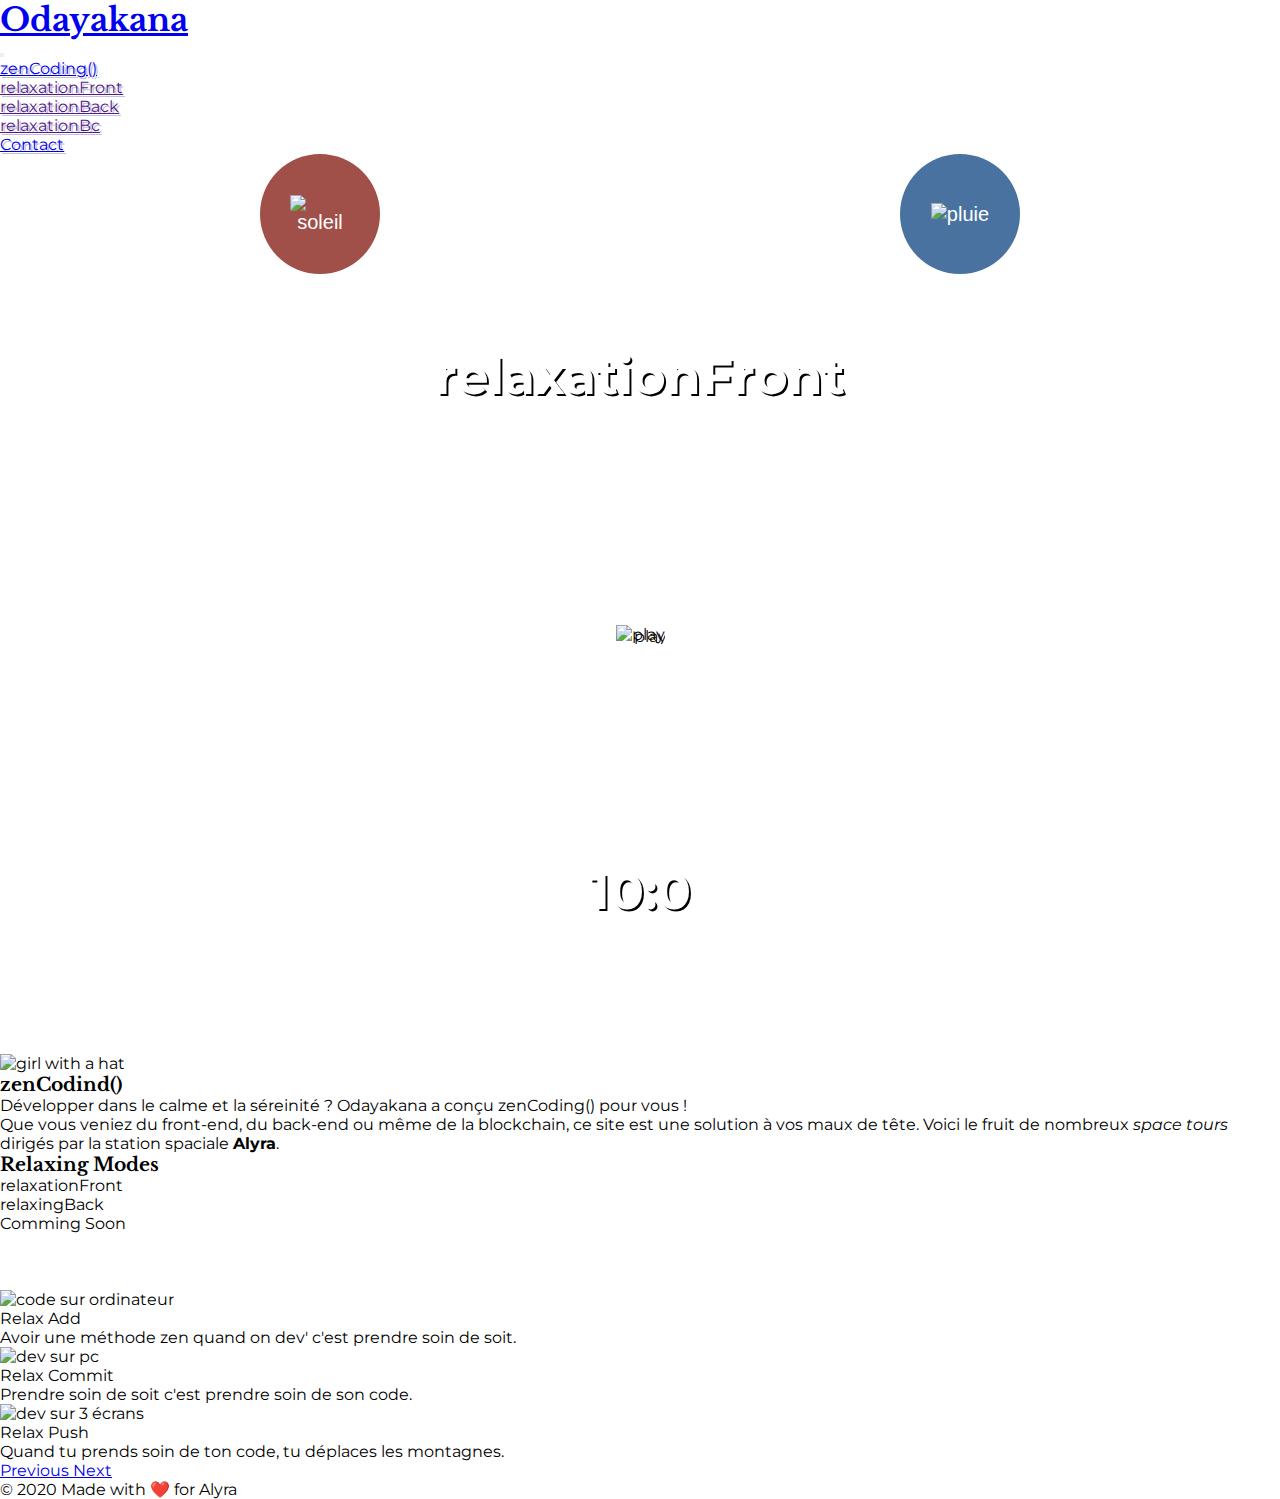
==== index.html @ 762201b2 "change order picker + h2" ====
<!DOCTYPE html>
<html lang="fr">
  <head>
    <!-- Required meta tags -->
    <meta charset="utf-8" />
    <meta name="viewport" content="width=device-width, initial-scale=1" />

    <!-- Bootstrap CSS -->
    <link
      href="https://fonts.googleapis.com/css2?family=Libre+Baskerville:wght@700&family=Montserrat:wght@300&display=swap"
      rel="stylesheet"
    />
    <link
      rel="stylesheet"
      href="https://stackpath.bootstrapcdn.com/bootstrap/5.0.0-alpha1/css/bootstrap.min.css"
      integrity="sha384-r4NyP46KrjDleawBgD5tp8Y7UzmLA05oM1iAEQ17CSuDqnUK2+k9luXQOfXJCJ4I"
      crossorigin="anonymous"
    />
    <link rel="stylesheet" href="/style.css" />
    <script
      src="https://kit.fontawesome.com/99df0a2e5d.js"
      crossorigin="anonymous"
    ></script>
    <title>Odayakana</title>
  </head>

  <!--HEADER & NAV-->
  <body class="bg-white">
    <header class="mb-4">
      <h1 class="mt-4 title text-center display-3">
        <a href="/index.html" class="text-decoration-none text-primary"
          >Odayakana</a
        >
      </h1>
    </header>

    <nav
      class="barre navbar navbar-expand-sm navbar-light shadow-lg text-center"
      style="z-index: 100;"
    >
      <div class="container-fluid">
        <button
          class="navbar-toggler"
          type="button"
          data-toggle="collapse"
          data-target="#navbarNav"
          aria-controls="navbarNav"
          aria-expanded="false"
          aria-label="Toggle navigation"
        >
          <span class="navbar-toggler-icon"></span>
        </button>
        <div
          class="collapse navbar-collapse justify-content-center"
          id="navbarNav"
        >
          <ul class="navbar-nav">
            <li class="nav-item">
              <a
                class="nav-link text-dark h5 font-weight-bold"
                aria-current="page"
                href="#app-content"
                >zenCoding()</a
              >
            </li>
            <li class="nav-item">
              <a class="nav-link h5 font-weight-bold" href=""
                >relaxationFront</a
              >
            </li>
            <li class="nav-item">
              <a class="nav-link h5 font-weight-bold" href="">
                relaxationBack
              </a>
            </li>
            <li class="nav-item">
              <a class="nav-link h5 font-weight-bold" href="">
                relaxationBc
              </a>
            </li>
            <li class="nav-item">
              <a class="nav-link h5 font-weight-bold" href="#foot-content"
                >Contact</a
              >
            </li>
          </ul>
        </div>
      </div>
    </nav>

    <!--MAIN-->
    <!--ARTICLE-->
    <main id="app-content" class="container mt-4">
      <div class="row">
        <div class="col-md-8 app">
          <div class="sound-picker m-4 pt-5">
            <button data-sound="./sounds/beach.mp3">
              <img src="./svg/beach.svg" alt="soleil" />
            </button>
            <button data-sound="./sounds/rain.mp3">
              <img src="./svg/rain.svg" alt="pluie" />
            </button>
          </div>
          <div class="player-container">
            <h2 id="mode">relaxationFront</h2>

            <audio class="song">
              <source src="./sounds/beach.mp3" />
            </audio>
            <img src="./svg/play.svg" class="play" alt="play" />
            <svg
              class="track-outline"
              width="453"
              height="453"
              viewBox="0 0 453 453"
              fill="none"
              xmlns="http://www.w3.org/2000/svg"
            >
              <circle
                cx="226.5"
                cy="226.5"
                r="216.5"
                stroke="white"
                stroke-width="20"
              />
            </svg>
            <svg
              class="moving-outline"
              width="453"
              height="453"
              viewBox="0 0 453 453"
              fill="none"
              xmlns="http://www.w3.org/2000/svg"
            >
              <circle
                cx="226.5"
                cy="226.5"
                r="216.5"
                stroke="#018EBA"
                stroke-width="20"
              />
            </svg>

            <h3 class="time-display">0:00</h3>
          </div>
          <div class="time-select">
            <button data-time="120">2 Minutes</button>
            <button data-time="600" class="medium-mins">10 Minutes</button>
            <button data-time="2700" class="long-mins">45 Minutes</button>
          </div>
        </div>
        <!--MANCHETTE-->
        <aside class="col-md-4 mt-3 mt-lg-0 mb-3">
          <!--ZENCODING-->
          <section class="bg-light p-3 mb-3 shadow text-center">
            <img
              src="img/img-eau.jpg"
              alt="girl with a hat"
              class="img-fluid rounded-circle mb-3"
              width="115"
            />
            <h3 class="mb-2 font-weight-bold title text-secondary">
              zenCodind()
            </h3>
            <p class="mb-2">
              Développer dans le calme et la séreinité ? Odayakana a conçu
              zenCoding() pour vous !<br />
              Que vous veniez du front-end, du back-end ou même de la
              blockchain, ce site est une solution à vos maux de tête. Voici le
              fruit de nombreux <em lang="en">space tours</em> dirigés par la
              station spaciale <b>Alyra</b>.
            </p>
          </section>
          <!--RELAXING MODES-->
          <section class="bg-light p-1 mb-2 shadow">
            <h3
              class="mb-3 font-weight-bold title text-center text-secondary mt-3"
            >
              Relaxing Modes
            </h3>
            <ul class="list-unstyled">
              <li class="card shadow-sm p-1 mb-2">
                <div id="relaxingfront" class="row card-body">
                  <p class="h5 text-light font-weight-bold text-center">
                    relaxationFront
                  </p>
                </div>
              </li>
              <li class="card shadow-sm p-1 mb-2">
                <div id="relaxingback" class="row card-body">
                  <p class="h5 text-light font-weight-bold text-center">
                    relaxingBack
                  </p>
                </div>
              </li>
              <li class="card shadow-sm p-1 mb-3">
                <div class="row card-body">
                  <p class="h5 text-muted font-weight-bold text-center">
                    Comming Soon
                  </p>
                </div>
              </li>
            </ul>
          </section>
          <!-- Carousel -->
          <section class="container my-3">
            <div
              id="carouselExampleCaptions"
              class="carousel slide"
              data-ride="carousel"
            >
              <ol class="carousel-indicators">
                <li
                  data-target="#carouselExampleCaptions"
                  data-slide-to="0"
                  class="active"
                ></li>
                <li
                  data-target="#carouselExampleCaptions"
                  data-slide-to="1"
                ></li>
                <li
                  data-target="#carouselExampleCaptions"
                  data-slide-to="2"
                ></li>
              </ol>
              <div class="carousel-inner">
                <div class="carousel-item active">
                  <img
                    src="/img/dev1.jpg"
                    class="img-fluid"
                    alt="code sur ordinateur"
                  />
                  <div class="carousel-caption d-none d-block bg-dark">
                    <p class="my-2">Relax Add</p>
                    <p>
                      Avoir une méthode zen quand on dev' c'est prendre soin de
                      soit.
                    </p>
                  </div>
                </div>
                <div class="carousel-item">
                  <img src="/img/dev2.jpg" class="img-fluid" alt="dev sur pc" />
                  <div class="carousel-caption d-none d-block bg-dark">
                    <p class="my-2">Relax Commit</p>
                    <p>
                      Prendre soin de soit c'est prendre soin de son code.
                    </p>
                  </div>
                </div>
                <div class="carousel-item">
                  <img
                    src="/img/dev3.jpg"
                    class="img-fluid"
                    style="width: 125rem;"
                    alt="dev sur 3 écrans"
                  />
                  <div class="carousel-caption d-none d-block bg-dark">
                    <p class="my-2">Relax Push</p>
                    <p>
                      Quand tu prends soin de ton code, tu déplaces les
                      montagnes.
                    </p>
                  </div>
                </div>
              </div>
              <a
                class="carousel-control-prev"
                href="#carouselExampleCaptions"
                role="button"
                data-slide="prev"
              >
                <span
                  class="carousel-control-prev-icon"
                  aria-hidden="true"
                ></span>
                <span class="sr-only">Previous</span>
              </a>
              <a
                class="carousel-control-next"
                href="#carouselExampleCaptions"
                role="button"
                data-slide="next"
              >
                <span
                  class="carousel-control-next-icon"
                  aria-hidden="true"
                ></span>
                <span class="sr-only">Next</span>
              </a>
            </div>
          </section>
          <!--fin du carousel-->
        </aside>
      </div>
    </main>
    <!--FOOTER-->
    <footer
      id="foot-content"
      class="text-center pb-2 pt-3 mt-3 p-md-4 bg-dark text-light"
    >
      &copy; 2020 Made with &#10084;&#65039; for Alyra
    </footer>

    <!-- Optional JavaScript -->
    <!-- Popper.js first, then Bootstrap JS -->
    <script
      src="https://cdn.jsdelivr.net/npm/popper.js@1.16.0/dist/umd/popper.min.js"
      integrity="sha384-Q6E9RHvbIyZFJoft+2mJbHaEWldlvI9IOYy5n3zV9zzTtmI3UksdQRVvoxMfooAo"
      crossorigin="anonymous"
    ></script>
    <script
      src="https://stackpath.bootstrapcdn.com/bootstrap/5.0.0-alpha1/js/bootstrap.min.js"
      integrity="sha384-oesi62hOLfzrys4LxRF63OJCXdXDipiYWBnvTl9Y9/TRlw5xlKIEHpNyvvDShgf/"
      crossorigin="anonymous"
    ></script>
    <script src="app.js"></script>
  </body>
</html>
---- style.css ----
* {
  margin: 0;
  padding: 0;
  box-sizing: border-box;
}

body {
  font-family: "Montserrat", sans-serif;
  background-image: url(img/zen.jpg);
  background-size: cover;
  background-position: center;
  background-attachment: fixed;
}

.title {
  font-family: "Libre Baskerville", serif;
}

nav a {
  text-shadow: 2px 2px rgb(192, 192, 218);
}

.app {
  height: 100vh;
  text-shadow: 2px 2px black;
}

.sound-picker {
  display: flex;
  justify-content: space-around;
}

.time-select button,
.sound-picker button {
  color: white;
  width: 30%;
  height: 10%;
  background: none;
  font-size: 20px;
  border-radius: 5px;
  cursor: pointer;
  border: 2px solid white;
  transition: all 0.5s ease;
}

.sound-picker button {
  border: none;
  height: 120px;
  width: 120px;
  padding: 30px;
  border-radius: 50%;
}
.sound-picker button:nth-child(2) {
  background: #4972a1;
}
.sound-picker button:nth-child(1) {
  background: #a14f49;
}
.sound-picker button img {
  height: 100%;
}

.time-select button:hover {
  background: white;
  color: black;
}

.player-container {
  position: relative;
  height: 80%;
  display: flex;
  justify-content: space-evenly;
  align-items: center;
  flex-direction: column;
  flex: 1;
}

.player-container svg {
  position: absolute;
  height: 50%;
  top: 50%;
  left: 50%;
  transform: translate(-50%, -50%) rotate(-90deg);
  pointer-events: none;
}
.player-container svg circle {
  transition: all 0.2s ease-in-out;
}
.time-display {
  color: white;
  position: absolute;
  font-size: 50px;
  bottom: 10%;
}

[id="mode"] {
  color: white;
  position: absolute;
  font-size: 50px;
  top: 10%;
}

[id="relaxingfront"] {
  background-image: url(img/plages.jpg);
  background-position-y: 100px;
}

[id="relaxingback"] {
  background-image: url(img/pluie.jpg);
}
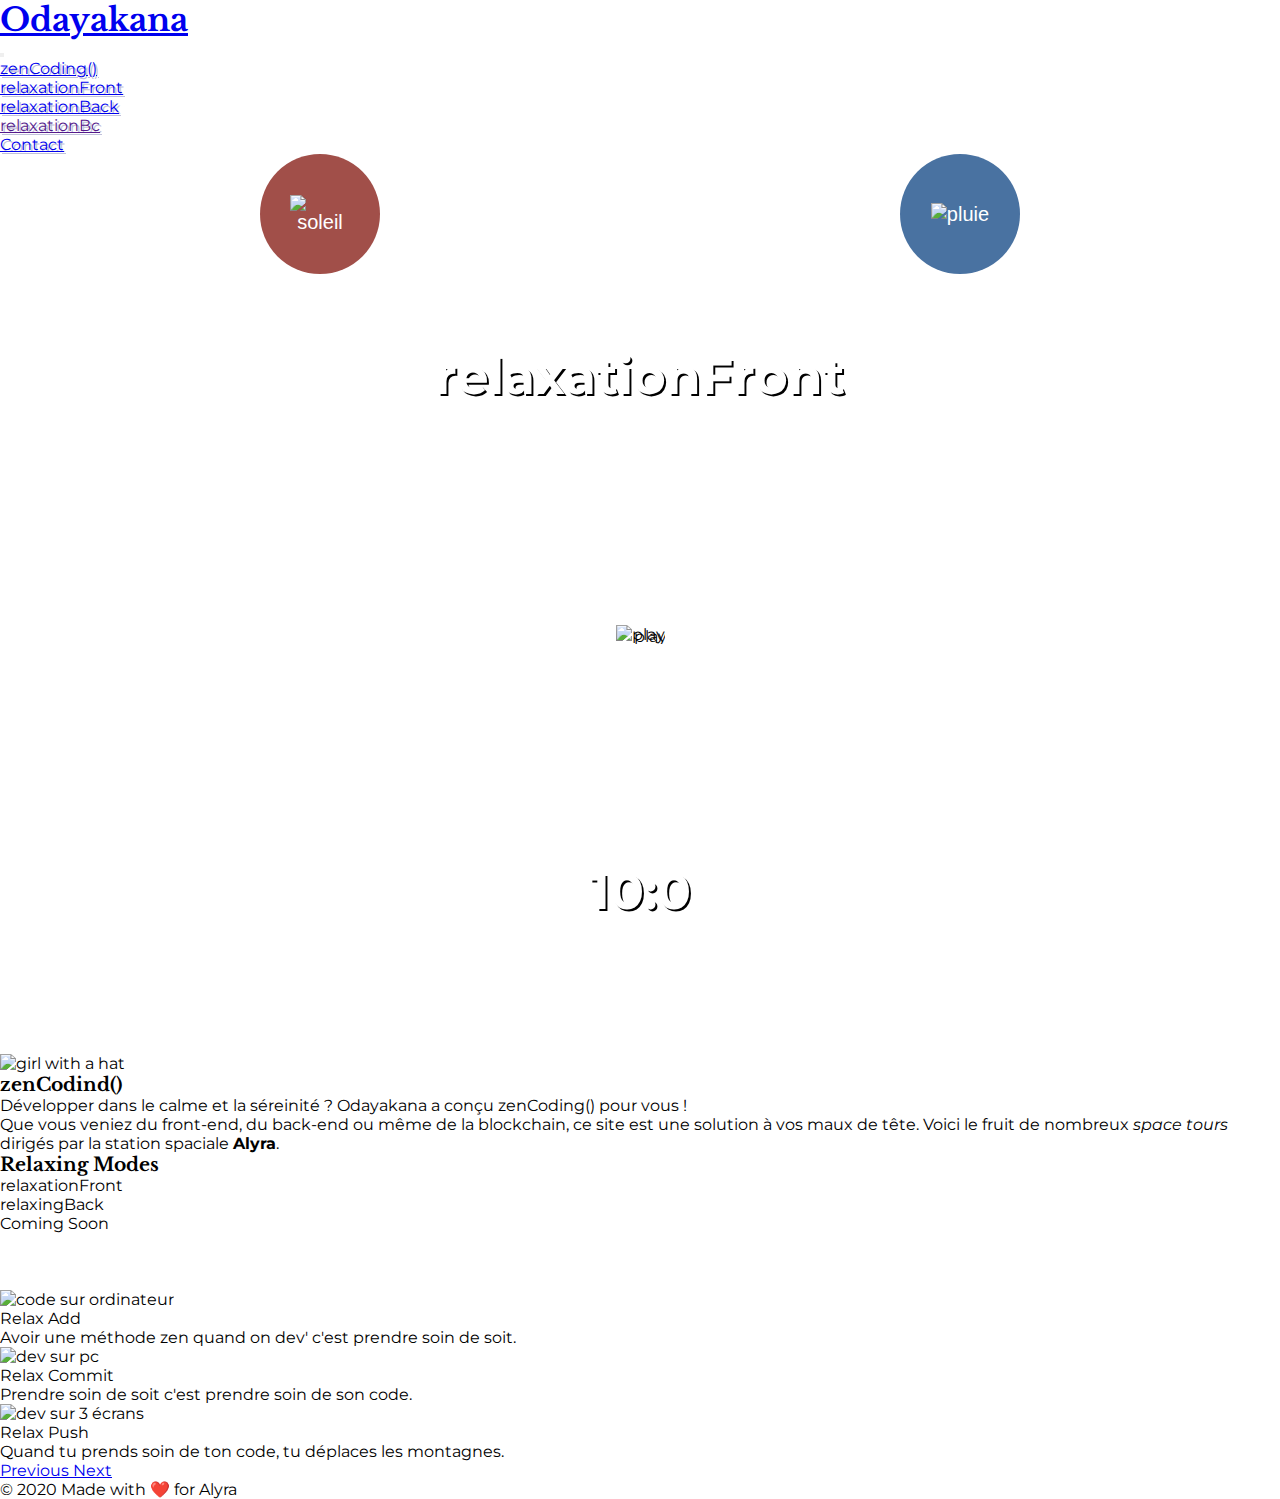
==== commit 67834c0f: "page annexes + h2 dynamique" ====
--- a/index.html
+++ b/index.html
@@ -64,12 +64,12 @@
               >
             </li>
             <li class="nav-item">
-              <a class="nav-link h5 font-weight-bold" href=""
+              <a class="nav-link h5 font-weight-bold" href="app-beach.html" target="_blank" rel="noopener noreferrer"
                 >relaxationFront</a
               >
             </li>
             <li class="nav-item">
-              <a class="nav-link h5 font-weight-bold" href="">
+              <a class="nav-link h5 font-weight-bold" href="app-rain.html" target="_blank" rel="noopener noreferrer">
                 relaxationBack
               </a>
             </li>
@@ -94,10 +94,10 @@
       <div class="row">
         <div class="col-md-8 app">
           <div class="sound-picker m-4 pt-5">
-            <button data-sound="./sounds/beach.mp3">
+            <button id="beach-mode" data-sound="./sounds/beach.mp3">
               <img src="./svg/beach.svg" alt="soleil" />
             </button>
-            <button data-sound="./sounds/rain.mp3">
+            <button id="rain-mode" data-sound="./sounds/rain.mp3">
               <img src="./svg/rain.svg" alt="pluie" />
             </button>
           </div>
@@ -196,7 +196,7 @@
               <li class="card shadow-sm p-1 mb-3">
                 <div class="row card-body">
                   <p class="h5 text-muted font-weight-bold text-center">
-                    Comming Soon
+                    Coming Soon
                   </p>
                 </div>
               </li>
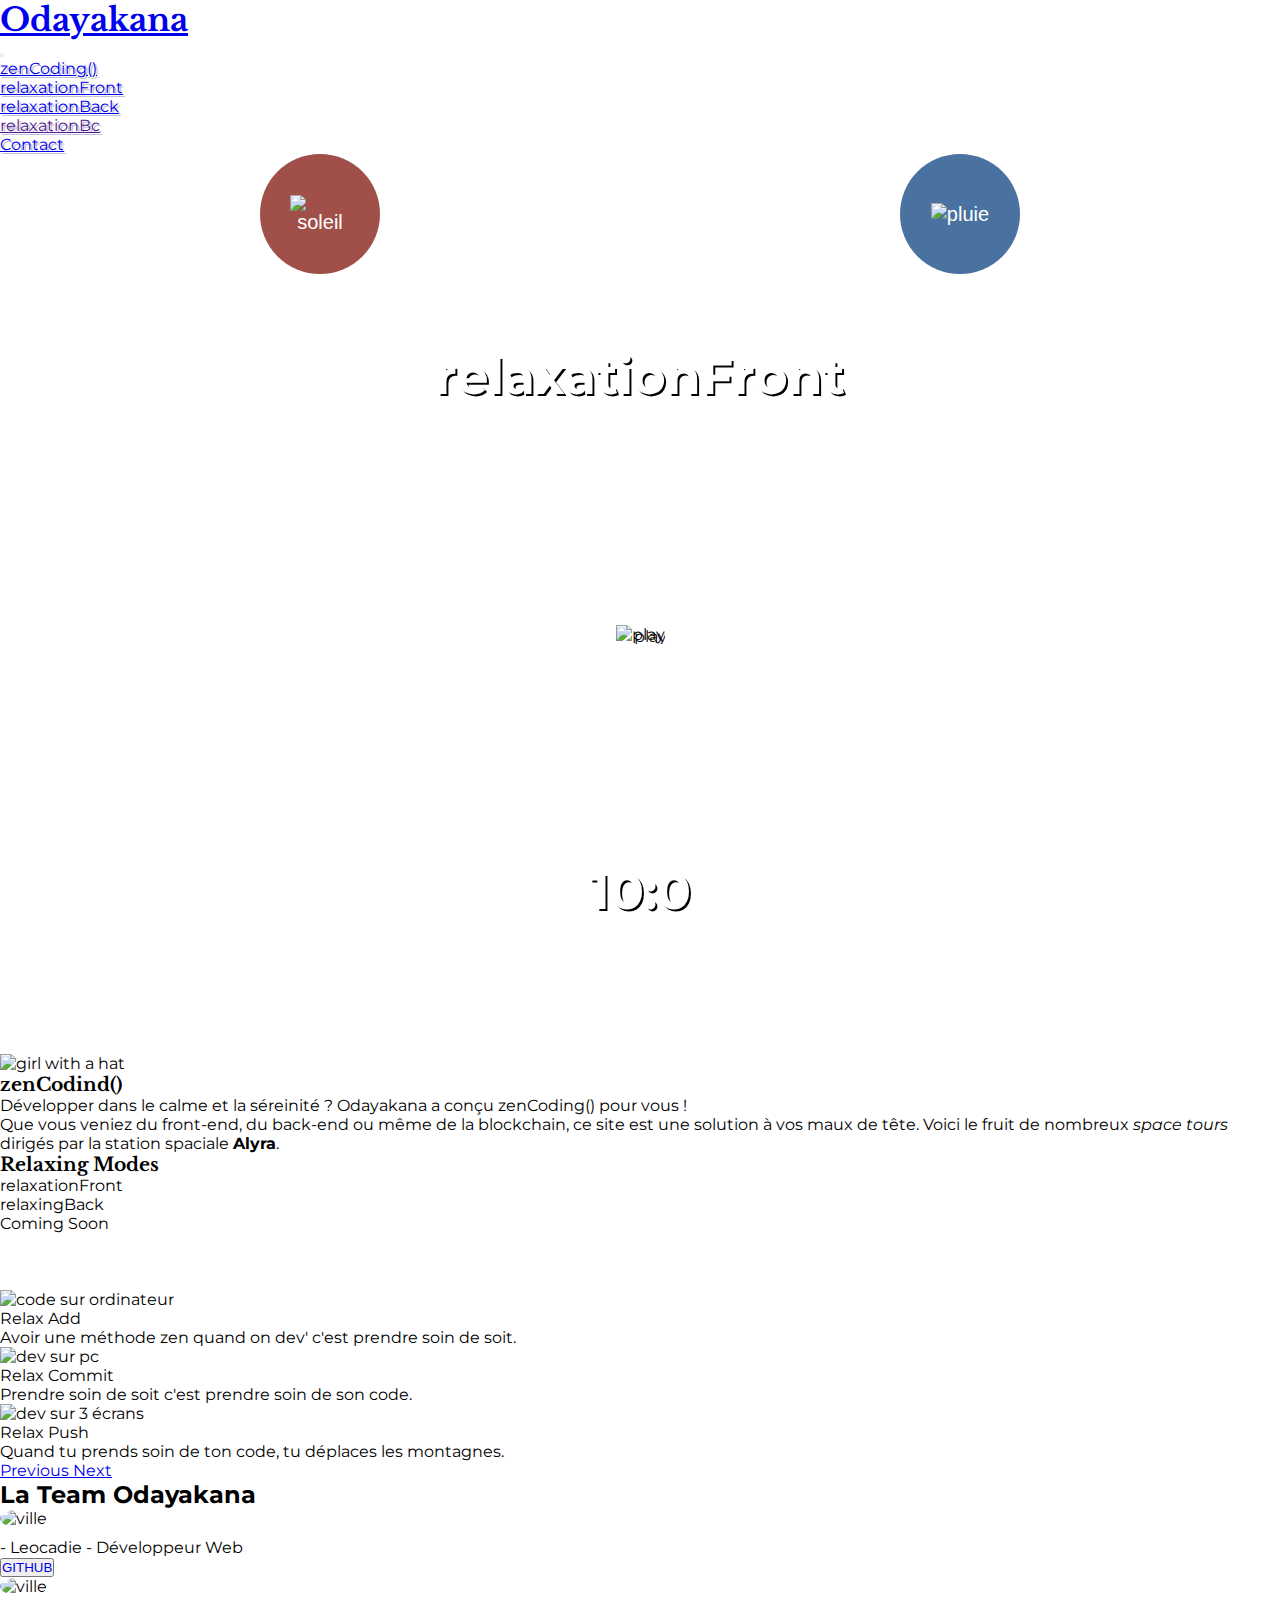
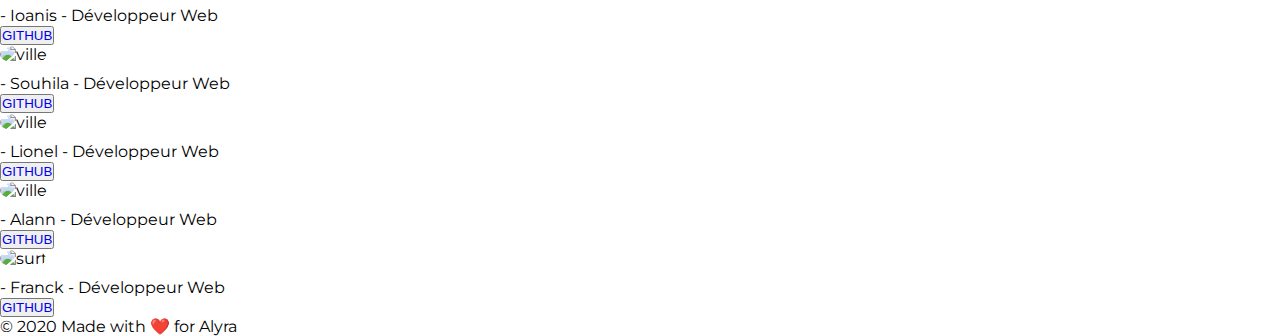
==== commit 44bca22c: "add footer" ====
--- a/index.html
+++ b/index.html
@@ -299,6 +299,58 @@
       id="foot-content"
       class="text-center pb-2 pt-3 mt-3 p-md-4 bg-dark text-light"
     >
+    <!--team cards debut-->
+
+    <section class=" team container row container col-lg-10 offset-1 my-5  ">
+      <h2 class=" mb-5">La Team Odayakana</h2>
+      <div class=" dev col-lg-2 col-md-4   ">
+
+        <img src="/img/pers1.jpg" class=" avatar img-fluid " alt="ville" />
+        <figcaption class="center">- Leocadie - Développeur Web</figcaption>
+        <button type="button" class="btn btn-outline-primary mt-3 V"><a href="
+          https://github.com/Kali-Design">GITHUB  <i class=" fab fa-github"></i></button></a>
+      </div>
+      <div class=" dev col-lg-2 col-md-4  ">
+
+        <img src=" /img/pers2.jpg" class="avatar img-fluid  " alt="ville" />
+        <figcaption class="center">- Ioanis - Développeur Web</figcaption>
+        <button type="button" class="btn btn-outline-primary mt-3 V"><a href="
+          https://github.com/Kali-Design">GITHUB  <i class="fab fa-github"></i></button></a>
+      </div>
+      <div class=" dev col-lg-2 col-md-4 ">
+
+        <img src="/img/pers3.jpg" class=" avatar img-fluid "
+          alt="ville" />
+        <figcaption>- Souhila - Développeur Web</figcaption>
+        <button type="button" class="btn btn-outline-primary mt-3  mb-5"><a href="
+          https://github.com/Souhila13 ">GITHUB  <i class="fab fa-github"></i></button></a>
+      </div>
+      <div class="dev col-lg-2 col-md-4 ">
+
+
+        <img src="/img/pers4.jpg" class=" avatar img-fluid"
+          alt="ville" />
+        <figcaption>- Lionel - Développeur Web</figcaption>
+        <button type="button" class="btn btn-outline-primary mt-3  mb-5"><a href="
+          https://github.com/Djougabench">GITHUB  <i class="fab fa-github"></i></button></a>
+      </div>
+      <div class=" dev col-lg-2 col-md-4 ">
+
+        <img src="/img/pers5.jpg" class="avatar img-fluid " alt="ville" />
+        <figcaption>- Alann - Développeur Web</figcaption>
+        <button type="button" class="btn btn-outline-primary mt-3  mb-5"><a href="
+          https://github.com/TwentyOneCarter">GITHUB  <i class="fab fa-github"></i></button></a>
+      </div>
+      <div class=" dev col-lg-2 col-md-4 ">
+
+        <img src="img/pers6.jpg" class=" avatar img-fluid " alt="surf" />
+        <figcaption>- Franck - Développeur Web</figcaption>
+        <button type="button" class="btn btn-outline-primary mt-3 mb-5"><a href="
+          https://github.com/hephka">GITHUB  <i class="fab fa-github"></i></button></a>
+      </div>
+    </section>
+
+    <!--team cards fin-->
       &copy; 2020 Made with &#10084;&#65039; for Alyra
     </footer>
 
--- a/style.css
+++ b/style.css
@@ -108,3 +108,15 @@
 [id="relaxingback"] {
   background-image: url(img/pluie.jpg);
 }
+
+.avatar {
+  border-radius: 50%; 
+  max-width: 4.4rem;
+  margin: auto;
+  margin-bottom: 10px;
+
+}
+
+footer a {
+  text-decoration: none;
+}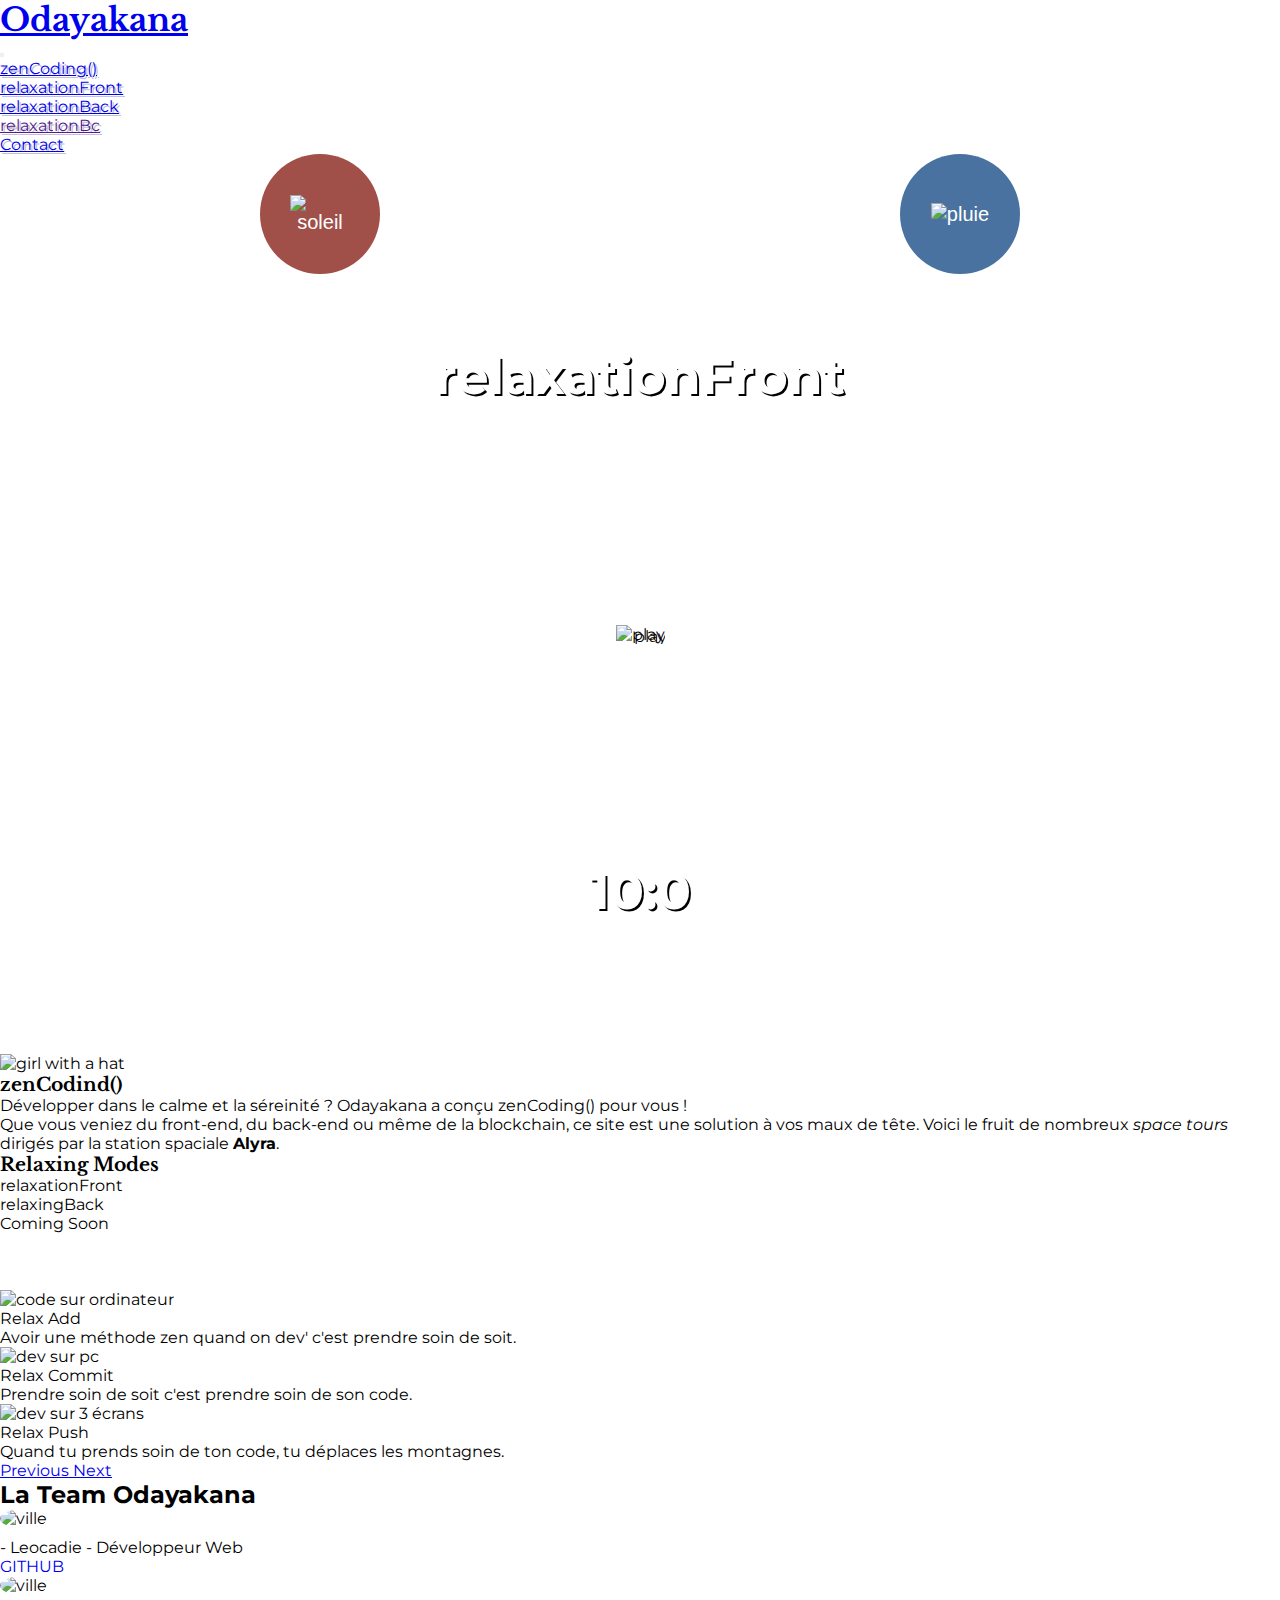
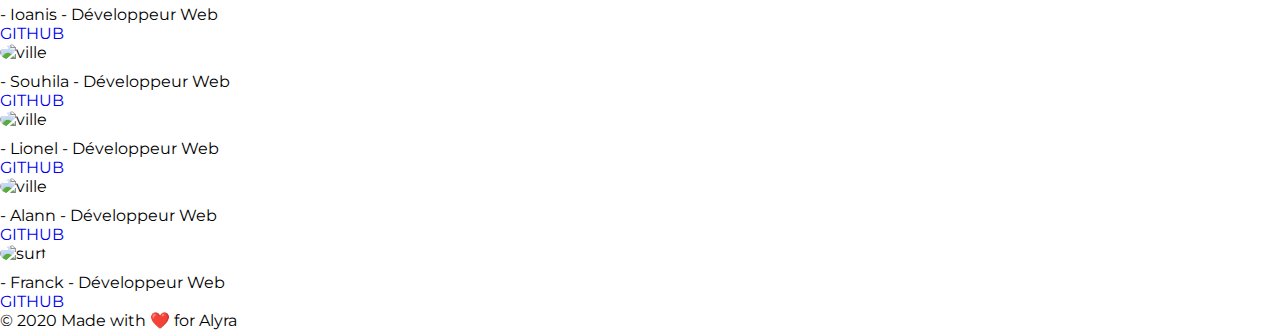
==== commit 718b1218: "footer" ====
--- a/index.html
+++ b/index.html
@@ -301,28 +301,28 @@
     >
     <!--team cards debut-->
 
-    <section class=" team container row container col-lg-10 offset-1 my-5  ">
+    <section class=" team container row container col-lg-10 offset-1 my-3  ">
       <h2 class=" mb-5">La Team Odayakana</h2>
       <div class=" dev col-lg-2 col-md-4   ">
 
         <img src="/img/pers1.jpg" class=" avatar img-fluid " alt="ville" />
-        <figcaption class="center">- Leocadie - Développeur Web</figcaption>
-        <button type="button" class="btn btn-outline-primary mt-3 V"><a href="
+        <p class="center">- Leocadie - Développeur Web</p>
+        <a class ="btn btn-dark" href="
           https://github.com/Kali-Design">GITHUB  <i class=" fab fa-github"></i></button></a>
       </div>
       <div class=" dev col-lg-2 col-md-4  ">
 
         <img src=" /img/pers2.jpg" class="avatar img-fluid  " alt="ville" />
-        <figcaption class="center">- Ioanis - Développeur Web</figcaption>
-        <button type="button" class="btn btn-outline-primary mt-3 V"><a href="
+        <p class="center">- Ioanis - Développeur Web</p>
+        <a class ="btn btn-dark" href="
           https://github.com/Kali-Design">GITHUB  <i class="fab fa-github"></i></button></a>
       </div>
       <div class=" dev col-lg-2 col-md-4 ">
 
         <img src="/img/pers3.jpg" class=" avatar img-fluid "
           alt="ville" />
-        <figcaption>- Souhila - Développeur Web</figcaption>
-        <button type="button" class="btn btn-outline-primary mt-3  mb-5"><a href="
+        <p>- Souhila - Développeur Web</p>
+        <a class ="btn btn-dark" href="
           https://github.com/Souhila13 ">GITHUB  <i class="fab fa-github"></i></button></a>
       </div>
       <div class="dev col-lg-2 col-md-4 ">
@@ -330,28 +330,27 @@
 
         <img src="/img/pers4.jpg" class=" avatar img-fluid"
           alt="ville" />
-        <figcaption>- Lionel - Développeur Web</figcaption>
-        <button type="button" class="btn btn-outline-primary mt-3  mb-5"><a href="
+        <p>- Lionel - Développeur Web</p>
+        <a class ="btn btn-dark" href="
           https://github.com/Djougabench">GITHUB  <i class="fab fa-github"></i></button></a>
       </div>
       <div class=" dev col-lg-2 col-md-4 ">
 
         <img src="/img/pers5.jpg" class="avatar img-fluid " alt="ville" />
-        <figcaption>- Alann - Développeur Web</figcaption>
-        <button type="button" class="btn btn-outline-primary mt-3  mb-5"><a href="
+        <p>- Alann - Développeur Web</p>
+        <a class ="btn btn-dark" href="
           https://github.com/TwentyOneCarter">GITHUB  <i class="fab fa-github"></i></button></a>
       </div>
       <div class=" dev col-lg-2 col-md-4 ">
 
         <img src="img/pers6.jpg" class=" avatar img-fluid " alt="surf" />
-        <figcaption>- Franck - Développeur Web</figcaption>
-        <button type="button" class="btn btn-outline-primary mt-3 mb-5"><a href="
-          https://github.com/hephka">GITHUB  <i class="fab fa-github"></i></button></a>
+        <p>- Franck - Développeur Web</p>
+        <a class ="btn btn-dark" href="https://github.com/hephka">GITHUB  <i class="fab fa-github"></i></button></a>
       </div>
     </section>
 
     <!--team cards fin-->
-      &copy; 2020 Made with &#10084;&#65039; for Alyra
+      <p class="">&copy; 2020 Made with &#10084;&#65039; for Alyra</p>
     </footer>
 
     <!-- Optional JavaScript -->
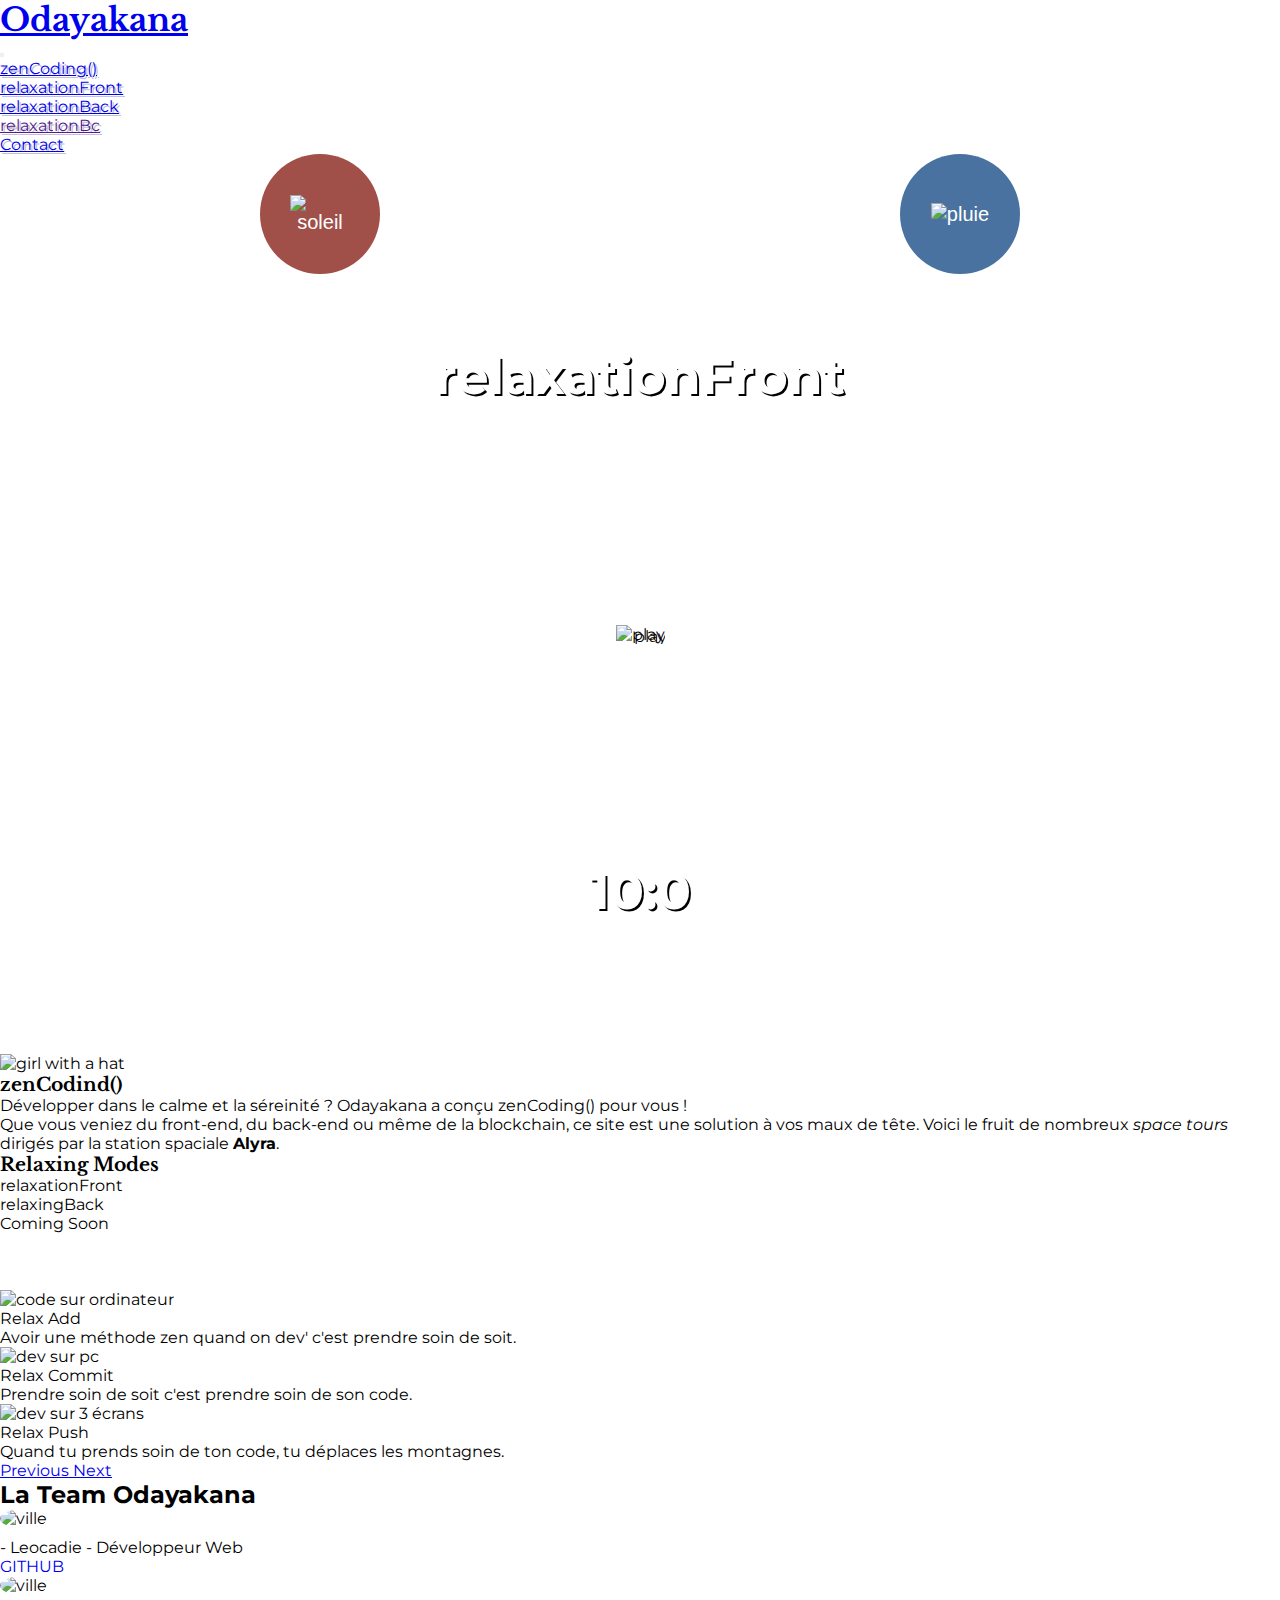
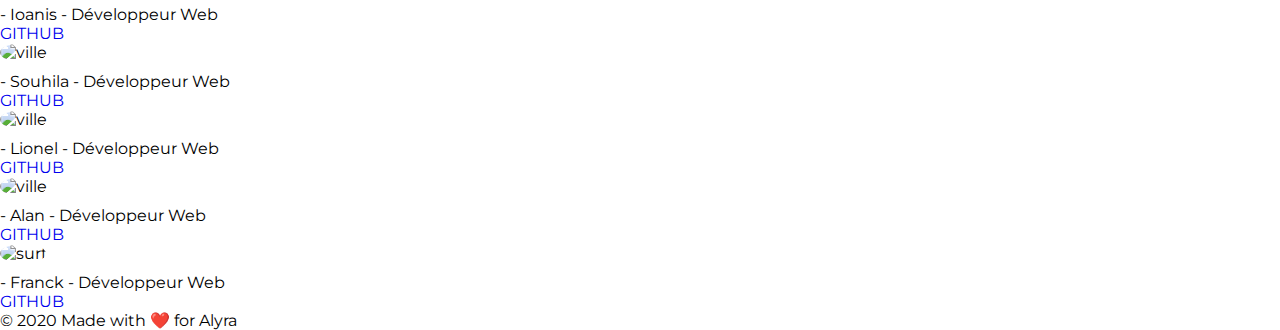
==== commit 80abb211: "projet ok" ====
--- a/index.html
+++ b/index.html
@@ -64,12 +64,21 @@
               >
             </li>
             <li class="nav-item">
-              <a class="nav-link h5 font-weight-bold" href="app-beach.html" target="_blank" rel="noopener noreferrer"
+              <a
+                class="nav-link h5 font-weight-bold"
+                href="app-beach.html"
+                target="_blank"
+                rel="noopener noreferrer"
                 >relaxationFront</a
               >
             </li>
             <li class="nav-item">
-              <a class="nav-link h5 font-weight-bold" href="app-rain.html" target="_blank" rel="noopener noreferrer">
+              <a
+                class="nav-link h5 font-weight-bold"
+                href="app-rain.html"
+                target="_blank"
+                rel="noopener noreferrer"
+              >
                 relaxationBack
               </a>
             </li>
@@ -299,57 +308,70 @@
       id="foot-content"
       class="text-center pb-2 pt-3 mt-3 p-md-4 bg-dark text-light"
     >
-    <!--team cards debut-->
-
-    <section class=" team container row container col-lg-10 offset-1 my-3  ">
-      <h2 class=" mb-5">La Team Odayakana</h2>
-      <div class=" dev col-lg-2 col-md-4   ">
-
-        <img src="/img/pers1.jpg" class=" avatar img-fluid " alt="ville" />
-        <p class="center">- Leocadie - Développeur Web</p>
-        <a class ="btn btn-dark" href="
-          https://github.com/Kali-Design">GITHUB  <i class=" fab fa-github"></i></button></a>
-      </div>
-      <div class=" dev col-lg-2 col-md-4  ">
-
-        <img src=" /img/pers2.jpg" class="avatar img-fluid  " alt="ville" />
-        <p class="center">- Ioanis - Développeur Web</p>
-        <a class ="btn btn-dark" href="
-          https://github.com/Kali-Design">GITHUB  <i class="fab fa-github"></i></button></a>
-      </div>
-      <div class=" dev col-lg-2 col-md-4 ">
-
-        <img src="/img/pers3.jpg" class=" avatar img-fluid "
-          alt="ville" />
-        <p>- Souhila - Développeur Web</p>
-        <a class ="btn btn-dark" href="
-          https://github.com/Souhila13 ">GITHUB  <i class="fab fa-github"></i></button></a>
-      </div>
-      <div class="dev col-lg-2 col-md-4 ">
-
-
-        <img src="/img/pers4.jpg" class=" avatar img-fluid"
-          alt="ville" />
-        <p>- Lionel - Développeur Web</p>
-        <a class ="btn btn-dark" href="
-          https://github.com/Djougabench">GITHUB  <i class="fab fa-github"></i></button></a>
-      </div>
-      <div class=" dev col-lg-2 col-md-4 ">
-
-        <img src="/img/pers5.jpg" class="avatar img-fluid " alt="ville" />
-        <p>- Alann - Développeur Web</p>
-        <a class ="btn btn-dark" href="
-          https://github.com/TwentyOneCarter">GITHUB  <i class="fab fa-github"></i></button></a>
-      </div>
-      <div class=" dev col-lg-2 col-md-4 ">
-
-        <img src="img/pers6.jpg" class=" avatar img-fluid " alt="surf" />
-        <p>- Franck - Développeur Web</p>
-        <a class ="btn btn-dark" href="https://github.com/hephka">GITHUB  <i class="fab fa-github"></i></button></a>
-      </div>
-    </section>
-
-    <!--team cards fin-->
+      <!--team cards debut-->
+
+      <section class="team container row container col-lg-10 offset-1 my-3">
+        <h2 class="mb-5">La Team Odayakana</h2>
+        <div class="dev col-lg-2 col-md-4">
+          <img src="/img/pers1.jpg" class="avatar img-fluid" alt="ville" />
+          <p class="center">- Leocadie - Développeur Web</p>
+          <a
+            class="btn btn-dark"
+            href="
+          https://github.com/Kali-Design"
+            >GITHUB <i class="fab fa-github"></i
+          ></a>
+        </div>
+        <div class="dev col-lg-2 col-md-4">
+          <img src=" /img/pers2.jpg" class="avatar img-fluid" alt="ville" />
+          <p class="center">- Ioanis - Développeur Web</p>
+          <a
+            class="btn btn-dark"
+            href="
+          https://github.com/Kali-Design"
+            >GITHUB <i class="fab fa-github"></i
+          ></a>
+        </div>
+        <div class="dev col-lg-2 col-md-4">
+          <img src="/img/pers3.jpg" class="avatar img-fluid" alt="ville" />
+          <p>- Souhila - Développeur Web</p>
+          <a
+            class="btn btn-dark"
+            href="
+          https://github.com/Souhila13 "
+            >GITHUB <i class="fab fa-github"></i
+          ></a>
+        </div>
+        <div class="dev col-lg-2 col-md-4">
+          <img src="/img/pers4.jpg" class="avatar img-fluid" alt="ville" />
+          <p>- Lionel - Développeur Web</p>
+          <a
+            class="btn btn-dark"
+            href="
+          https://github.com/Djougabench"
+            >GITHUB <i class="fab fa-github"></i
+          ></a>
+        </div>
+        <div class="dev col-lg-2 col-md-4">
+          <img src="/img/pers5.jpg" class="avatar img-fluid" alt="ville" />
+          <p>- Alan - Développeur Web</p>
+          <a
+            class="btn btn-dark"
+            href="
+          https://github.com/TwentyOneCarter"
+            >GITHUB <i class="fab fa-github"></i
+          ></a>
+        </div>
+        <div class="dev col-lg-2 col-md-4">
+          <img src="img/pers6.jpg" class="avatar img-fluid" alt="surf" />
+          <p>- Franck - Développeur Web</p>
+          <a class="btn btn-dark" href="https://github.com/hephka"
+            >GITHUB <i class="fab fa-github"></i
+          ></a>
+        </div>
+      </section>
+
+      <!--team cards fin-->
       <p class="">&copy; 2020 Made with &#10084;&#65039; for Alyra</p>
     </footer>
 
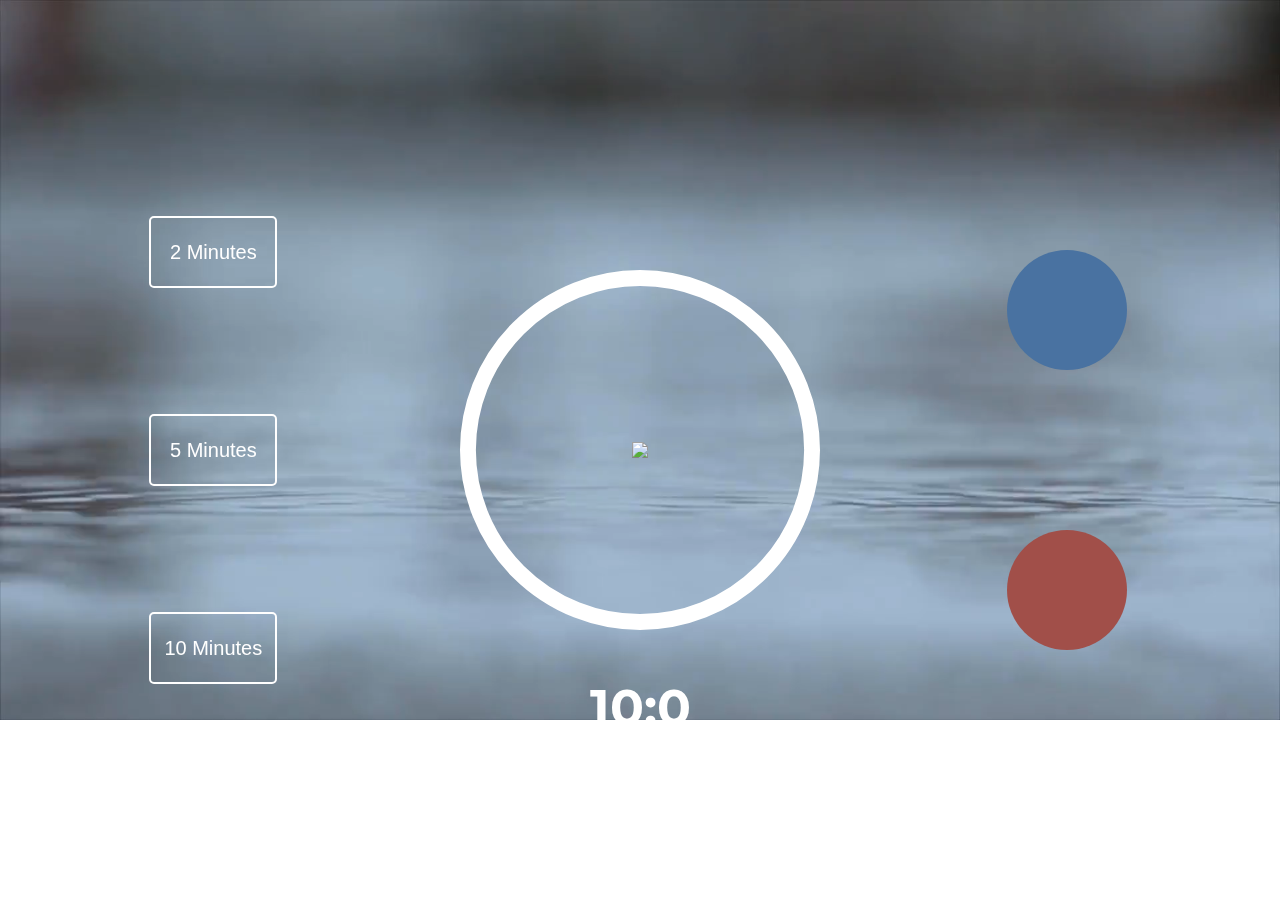
==== commit 03596bc0: "just keep app" ====
--- a/index.html
+++ b/index.html
@@ -1,392 +1,45 @@
-<!DOCTYPE html>
-<html lang="fr">
-  <head>
-    <!-- Required meta tags -->
-    <meta charset="utf-8" />
-    <meta name="viewport" content="width=device-width, initial-scale=1" />
-
-    <!-- Bootstrap CSS -->
-    <link
-      href="https://fonts.googleapis.com/css2?family=Libre+Baskerville:wght@700&family=Montserrat:wght@300&display=swap"
-      rel="stylesheet"
-    />
-    <link
-      rel="stylesheet"
-      href="https://stackpath.bootstrapcdn.com/bootstrap/5.0.0-alpha1/css/bootstrap.min.css"
-      integrity="sha384-r4NyP46KrjDleawBgD5tp8Y7UzmLA05oM1iAEQ17CSuDqnUK2+k9luXQOfXJCJ4I"
-      crossorigin="anonymous"
-    />
-    <link rel="stylesheet" href="/style.css" />
-    <script
-      src="https://kit.fontawesome.com/99df0a2e5d.js"
-      crossorigin="anonymous"
-    ></script>
-    <title>Odayakana</title>
-  </head>
-
-  <!--HEADER & NAV-->
-  <body class="bg-white">
-    <header class="mb-4">
-      <h1 class="mt-4 title text-center display-3">
-        <a href="/index.html" class="text-decoration-none text-primary"
-          >Odayakana</a
-        >
-      </h1>
-    </header>
-
-    <nav
-      class="barre navbar navbar-expand-sm navbar-light shadow-lg text-center"
-      style="z-index: 100;"
-    >
-      <div class="container-fluid">
-        <button
-          class="navbar-toggler"
-          type="button"
-          data-toggle="collapse"
-          data-target="#navbarNav"
-          aria-controls="navbarNav"
-          aria-expanded="false"
-          aria-label="Toggle navigation"
-        >
-          <span class="navbar-toggler-icon"></span>
-        </button>
-        <div
-          class="collapse navbar-collapse justify-content-center"
-          id="navbarNav"
-        >
-          <ul class="navbar-nav">
-            <li class="nav-item">
-              <a
-                class="nav-link text-dark h5 font-weight-bold"
-                aria-current="page"
-                href="#app-content"
-                >zenCoding()</a
-              >
-            </li>
-            <li class="nav-item">
-              <a
-                class="nav-link h5 font-weight-bold"
-                href="app-beach.html"
-                target="_blank"
-                rel="noopener noreferrer"
-                >relaxationFront</a
-              >
-            </li>
-            <li class="nav-item">
-              <a
-                class="nav-link h5 font-weight-bold"
-                href="app-rain.html"
-                target="_blank"
-                rel="noopener noreferrer"
-              >
-                relaxationBack
-              </a>
-            </li>
-            <li class="nav-item">
-              <a class="nav-link h5 font-weight-bold" href="">
-                relaxationBc
-              </a>
-            </li>
-            <li class="nav-item">
-              <a class="nav-link h5 font-weight-bold" href="#foot-content"
-                >Contact</a
-              >
-            </li>
-          </ul>
-        </div>
-      </div>
-    </nav>
-
-    <!--MAIN-->
-    <!--ARTICLE-->
-    <main id="app-content" class="container mt-4">
-      <div class="row">
-        <div class="col-md-8 app">
-          <div class="sound-picker m-4 pt-5">
-            <button id="beach-mode" data-sound="./sounds/beach.mp3">
-              <img src="./svg/beach.svg" alt="soleil" />
-            </button>
-            <button id="rain-mode" data-sound="./sounds/rain.mp3">
-              <img src="./svg/rain.svg" alt="pluie" />
-            </button>
-          </div>
-          <div class="player-container">
-            <h2 id="mode">relaxationFront</h2>
-
-            <audio class="song">
-              <source src="./sounds/beach.mp3" />
-            </audio>
-            <img src="./svg/play.svg" class="play" alt="play" />
-            <svg
-              class="track-outline"
-              width="453"
-              height="453"
-              viewBox="0 0 453 453"
-              fill="none"
-              xmlns="http://www.w3.org/2000/svg"
-            >
-              <circle
-                cx="226.5"
-                cy="226.5"
-                r="216.5"
-                stroke="white"
-                stroke-width="20"
-              />
-            </svg>
-            <svg
-              class="moving-outline"
-              width="453"
-              height="453"
-              viewBox="0 0 453 453"
-              fill="none"
-              xmlns="http://www.w3.org/2000/svg"
-            >
-              <circle
-                cx="226.5"
-                cy="226.5"
-                r="216.5"
-                stroke="#018EBA"
-                stroke-width="20"
-              />
-            </svg>
-
-            <h3 class="time-display">0:00</h3>
-          </div>
-          <div class="time-select">
-            <button data-time="120">2 Minutes</button>
-            <button data-time="600" class="medium-mins">10 Minutes</button>
-            <button data-time="2700" class="long-mins">45 Minutes</button>
-          </div>
-        </div>
-        <!--MANCHETTE-->
-        <aside class="col-md-4 mt-3 mt-lg-0 mb-3">
-          <!--ZENCODING-->
-          <section class="bg-light p-3 mb-3 shadow text-center">
-            <img
-              src="img/img-eau.jpg"
-              alt="girl with a hat"
-              class="img-fluid rounded-circle mb-3"
-              width="115"
-            />
-            <h3 class="mb-2 font-weight-bold title text-secondary">
-              zenCodind()
-            </h3>
-            <p class="mb-2">
-              Développer dans le calme et la séreinité ? Odayakana a conçu
-              zenCoding() pour vous !<br />
-              Que vous veniez du front-end, du back-end ou même de la
-              blockchain, ce site est une solution à vos maux de tête. Voici le
-              fruit de nombreux <em lang="en">space tours</em> dirigés par la
-              station spaciale <b>Alyra</b>.
-            </p>
-          </section>
-          <!--RELAXING MODES-->
-          <section class="bg-light p-1 mb-2 shadow">
-            <h3
-              class="mb-3 font-weight-bold title text-center text-secondary mt-3"
-            >
-              Relaxing Modes
-            </h3>
-            <ul class="list-unstyled">
-              <li class="card shadow-sm p-1 mb-2">
-                <div id="relaxingfront" class="row card-body">
-                  <p class="h5 text-light font-weight-bold text-center">
-                    relaxationFront
-                  </p>
-                </div>
-              </li>
-              <li class="card shadow-sm p-1 mb-2">
-                <div id="relaxingback" class="row card-body">
-                  <p class="h5 text-light font-weight-bold text-center">
-                    relaxingBack
-                  </p>
-                </div>
-              </li>
-              <li class="card shadow-sm p-1 mb-3">
-                <div class="row card-body">
-                  <p class="h5 text-muted font-weight-bold text-center">
-                    Coming Soon
-                  </p>
-                </div>
-              </li>
-            </ul>
-          </section>
-          <!-- Carousel -->
-          <section class="container my-3">
-            <div
-              id="carouselExampleCaptions"
-              class="carousel slide"
-              data-ride="carousel"
-            >
-              <ol class="carousel-indicators">
-                <li
-                  data-target="#carouselExampleCaptions"
-                  data-slide-to="0"
-                  class="active"
-                ></li>
-                <li
-                  data-target="#carouselExampleCaptions"
-                  data-slide-to="1"
-                ></li>
-                <li
-                  data-target="#carouselExampleCaptions"
-                  data-slide-to="2"
-                ></li>
-              </ol>
-              <div class="carousel-inner">
-                <div class="carousel-item active">
-                  <img
-                    src="/img/dev1.jpg"
-                    class="img-fluid"
-                    alt="code sur ordinateur"
-                  />
-                  <div class="carousel-caption d-none d-block bg-dark">
-                    <p class="my-2">Relax Add</p>
-                    <p>
-                      Avoir une méthode zen quand on dev' c'est prendre soin de
-                      soit.
-                    </p>
-                  </div>
-                </div>
-                <div class="carousel-item">
-                  <img src="/img/dev2.jpg" class="img-fluid" alt="dev sur pc" />
-                  <div class="carousel-caption d-none d-block bg-dark">
-                    <p class="my-2">Relax Commit</p>
-                    <p>
-                      Prendre soin de soit c'est prendre soin de son code.
-                    </p>
-                  </div>
-                </div>
-                <div class="carousel-item">
-                  <img
-                    src="/img/dev3.jpg"
-                    class="img-fluid"
-                    style="width: 125rem;"
-                    alt="dev sur 3 écrans"
-                  />
-                  <div class="carousel-caption d-none d-block bg-dark">
-                    <p class="my-2">Relax Push</p>
-                    <p>
-                      Quand tu prends soin de ton code, tu déplaces les
-                      montagnes.
-                    </p>
-                  </div>
-                </div>
-              </div>
-              <a
-                class="carousel-control-prev"
-                href="#carouselExampleCaptions"
-                role="button"
-                data-slide="prev"
-              >
-                <span
-                  class="carousel-control-prev-icon"
-                  aria-hidden="true"
-                ></span>
-                <span class="sr-only">Previous</span>
-              </a>
-              <a
-                class="carousel-control-next"
-                href="#carouselExampleCaptions"
-                role="button"
-                data-slide="next"
-              >
-                <span
-                  class="carousel-control-next-icon"
-                  aria-hidden="true"
-                ></span>
-                <span class="sr-only">Next</span>
-              </a>
-            </div>
-          </section>
-          <!--fin du carousel-->
-        </aside>
-      </div>
-    </main>
-    <!--FOOTER-->
-    <footer
-      id="foot-content"
-      class="text-center pb-2 pt-3 mt-3 p-md-4 bg-dark text-light"
-    >
-      <!--team cards debut-->
-
-      <section class="team container row container col-lg-10 offset-1 my-3">
-        <h2 class="mb-5">La Team Odayakana</h2>
-        <div class="dev col-lg-2 col-md-4">
-          <img src="/img/pers1.jpg" class="avatar img-fluid" alt="ville" />
-          <p class="center">- Leocadie - Développeur Web</p>
-          <a
-            class="btn btn-dark"
-            href="
-          https://github.com/Kali-Design"
-            >GITHUB <i class="fab fa-github"></i
-          ></a>
-        </div>
-        <div class="dev col-lg-2 col-md-4">
-          <img src=" /img/pers2.jpg" class="avatar img-fluid" alt="ville" />
-          <p class="center">- Ioanis - Développeur Web</p>
-          <a
-            class="btn btn-dark"
-            href="
-          https://github.com/Kali-Design"
-            >GITHUB <i class="fab fa-github"></i
-          ></a>
-        </div>
-        <div class="dev col-lg-2 col-md-4">
-          <img src="/img/pers3.jpg" class="avatar img-fluid" alt="ville" />
-          <p>- Souhila - Développeur Web</p>
-          <a
-            class="btn btn-dark"
-            href="
-          https://github.com/Souhila13 "
-            >GITHUB <i class="fab fa-github"></i
-          ></a>
-        </div>
-        <div class="dev col-lg-2 col-md-4">
-          <img src="/img/pers4.jpg" class="avatar img-fluid" alt="ville" />
-          <p>- Lionel - Développeur Web</p>
-          <a
-            class="btn btn-dark"
-            href="
-          https://github.com/Djougabench"
-            >GITHUB <i class="fab fa-github"></i
-          ></a>
-        </div>
-        <div class="dev col-lg-2 col-md-4">
-          <img src="/img/pers5.jpg" class="avatar img-fluid" alt="ville" />
-          <p>- Alan - Développeur Web</p>
-          <a
-            class="btn btn-dark"
-            href="
-          https://github.com/TwentyOneCarter"
-            >GITHUB <i class="fab fa-github"></i
-          ></a>
-        </div>
-        <div class="dev col-lg-2 col-md-4">
-          <img src="img/pers6.jpg" class="avatar img-fluid" alt="surf" />
-          <p>- Franck - Développeur Web</p>
-          <a class="btn btn-dark" href="https://github.com/hephka"
-            >GITHUB <i class="fab fa-github"></i
-          ></a>
-        </div>
-      </section>
-
-      <!--team cards fin-->
-      <p class="">&copy; 2020 Made with &#10084;&#65039; for Alyra</p>
-    </footer>
-
-    <!-- Optional JavaScript -->
-    <!-- Popper.js first, then Bootstrap JS -->
-    <script
-      src="https://cdn.jsdelivr.net/npm/popper.js@1.16.0/dist/umd/popper.min.js"
-      integrity="sha384-Q6E9RHvbIyZFJoft+2mJbHaEWldlvI9IOYy5n3zV9zzTtmI3UksdQRVvoxMfooAo"
-      crossorigin="anonymous"
-    ></script>
-    <script
-      src="https://stackpath.bootstrapcdn.com/bootstrap/5.0.0-alpha1/js/bootstrap.min.js"
-      integrity="sha384-oesi62hOLfzrys4LxRF63OJCXdXDipiYWBnvTl9Y9/TRlw5xlKIEHpNyvvDShgf/"
-      crossorigin="anonymous"
-    ></script>
-    <script src="app.js"></script>
-  </body>
-</html>
+<!DOCTYPE html>
+<html lang="en">
+  <head>
+    <meta charset="UTF-8" />
+    <meta name="viewport" content="width=device-width, initial-scale=1.0" />
+    <meta http-equiv="X-UA-Compatible" content="ie=edge" />
+    <link href="https://fonts.googleapis.com/css?family=Montserrat" rel="stylesheet">
+    <link rel="stylesheet" href="./style.css" />
+    <title>Audio App</title>
+  </head>
+  <body>
+    <div class="app">
+      <div class="vid-container">
+        <video loop >
+          <source src="./video/rain.mp4"  type="video/mp4">
+        </video>
+        </div>
+        <div class="time-select">
+          <button data-time="120">2 Minutes</button>
+          <button data-time="300" class="medium-mins">5 Minutes</button>
+          <button data-time="600" class="long-mins">10 Minutes</button>
+        </div>
+        <div class="player-container">
+            <audio class="song">
+                <source src="./sounds/rain.mp3" />
+              </audio>
+              <img src="./svg/play.svg" class="play"></img>
+              <svg class="track-outline" width="453" height="453" viewBox="0 0 453 453" fill="none" xmlns="http://www.w3.org/2000/svg">
+                <circle cx="226.5" cy="226.5" r="216.5" stroke="white" stroke-width="20"/>
+                </svg>
+              <svg class="moving-outline" width="453" height="453" viewBox="0 0 453 453" fill="none" xmlns="http://www.w3.org/2000/svg">
+                <circle cx="226.5" cy="226.5" r="216.5" stroke="#018EBA" stroke-width="20"/>
+                </svg>
+            
+                <h3 class="time-display">0:00</h3>      
+      </div>
+      <div class="sound-picker">
+        <button data-sound="./sounds/rain.mp3" data-video="./video/rain.mp4" ><img src="./svg/rain.svg" alt=""></button>
+        <button data-sound="./sounds/beach.mp3" data-video="./video/beach.mp4"><img src="./svg/beach.svg" alt=""></button>
+      </div>
+    </div>
+
+    <script src="app.js"></script>
+  </body>
+</html>--- a/style.css
+++ b/style.css
@@ -4,32 +4,23 @@
   box-sizing: border-box;
 }
 
-body {
+.app {
+  height: 100vh;
+  display: flex;
+  justify-content: space-evenly;
+  align-items: center;
   font-family: "Montserrat", sans-serif;
-  background-image: url(img/zen.jpg);
-  background-size: cover;
-  background-position: center;
-  background-attachment: fixed;
 }
 
-.title {
-  font-family: "Libre Baskerville", serif;
+.time-select,
+.sound-picker {
+  height: 80%;
+  display: flex;
+  justify-content: space-evenly;
+  align-items: center;
+  flex-direction: column;
+  flex: 1;
 }
-
-nav a {
-  text-shadow: 2px 2px rgb(192, 192, 218);
-}
-
-.app {
-  height: 100vh;
-  text-shadow: 2px 2px black;
-}
-
-.sound-picker {
-  display: flex;
-  justify-content: space-around;
-}
-
 .time-select button,
 .sound-picker button {
   color: white;
@@ -50,10 +41,10 @@
   padding: 30px;
   border-radius: 50%;
 }
-.sound-picker button:nth-child(2) {
+.sound-picker button:nth-child(1) {
   background: #4972a1;
 }
-.sound-picker button:nth-child(1) {
+.sound-picker button:nth-child(2) {
   background: #a14f49;
 }
 .sound-picker button img {
@@ -93,30 +84,10 @@
   bottom: 10%;
 }
 
-[id="mode"] {
-  color: white;
-  position: absolute;
-  font-size: 50px;
-  top: 10%;
-}
-
-[id="relaxingfront"] {
-  background-image: url(img/plages.jpg);
-  background-position-y: 100px;
-}
-
-[id="relaxingback"] {
-  background-image: url(img/pluie.jpg);
-}
-
-.avatar {
-  border-radius: 50%; 
-  max-width: 4.4rem;
-  margin: auto;
-  margin-bottom: 10px;
-
-}
-
-footer a {
-  text-decoration: none;
+video {
+  position: fixed;
+  top: 0%;
+  left: 0%;
+  width: 100%;
+  z-index: -10;
 }